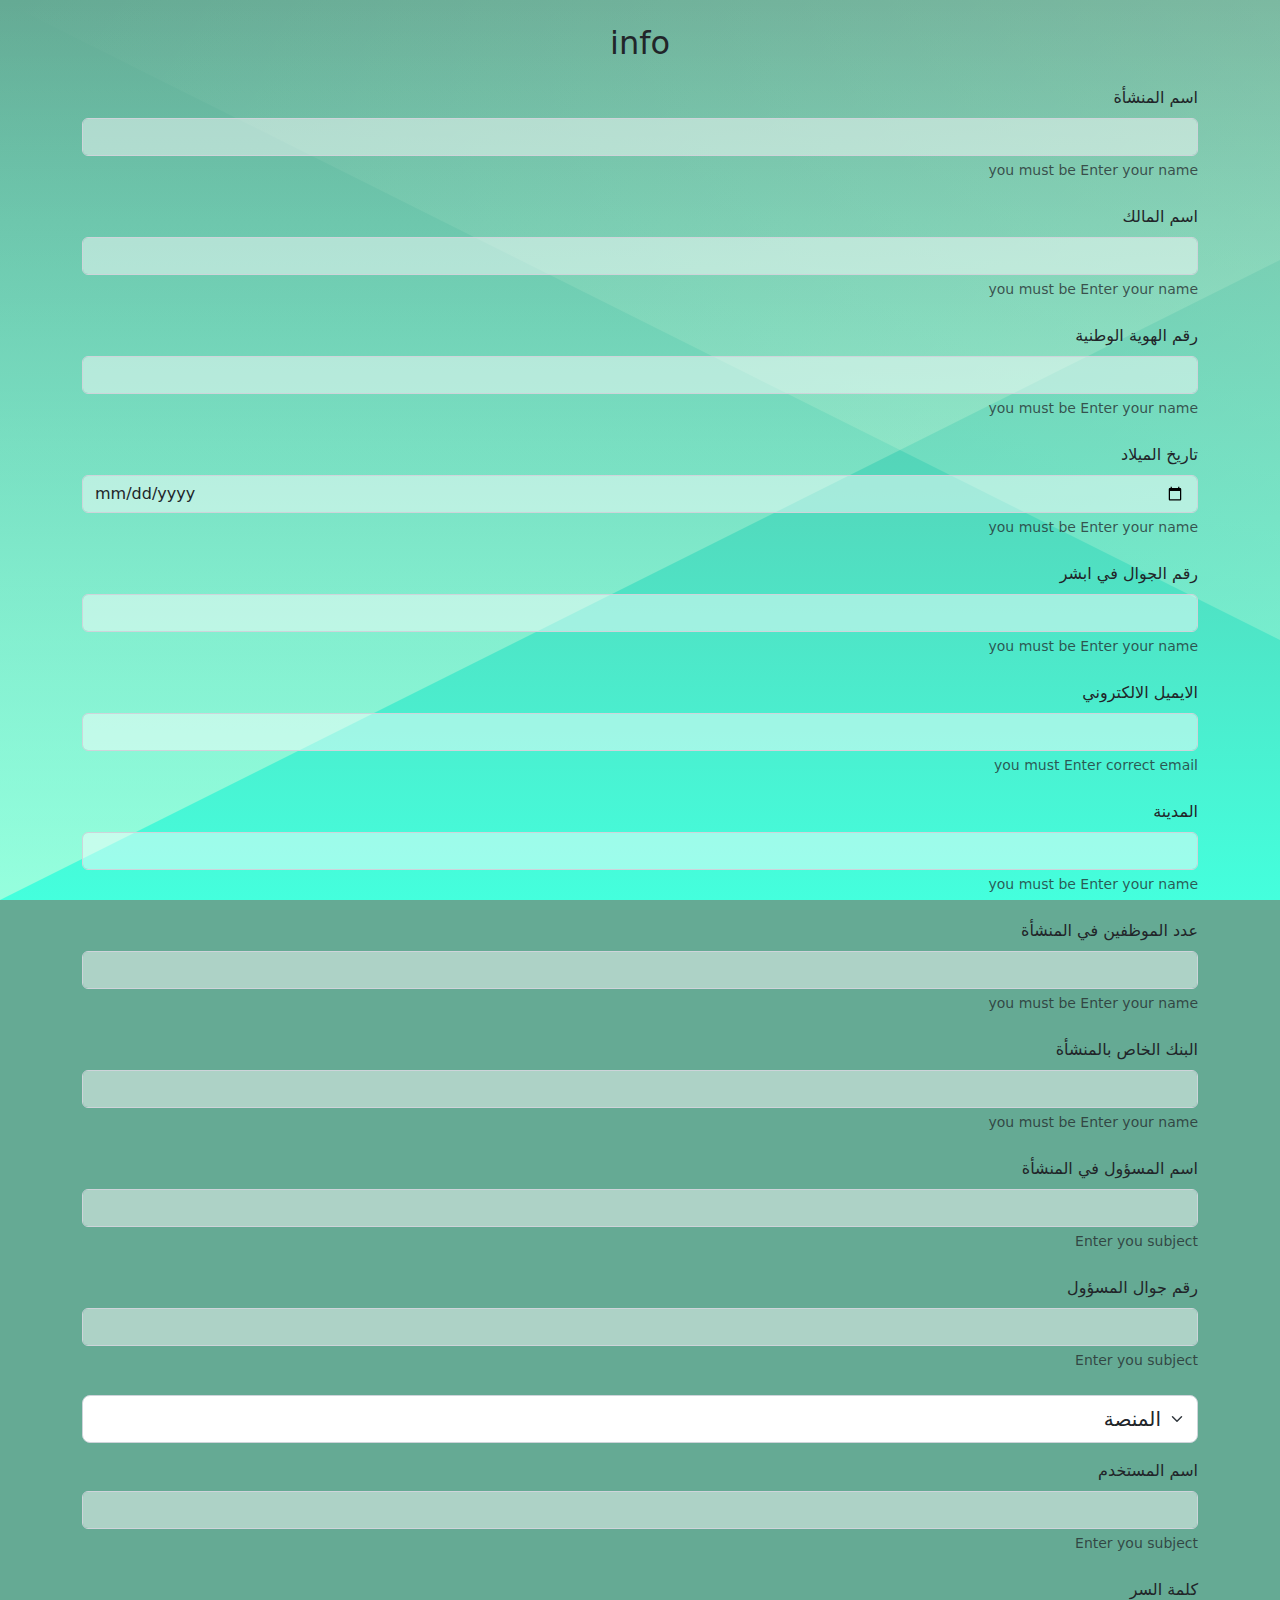
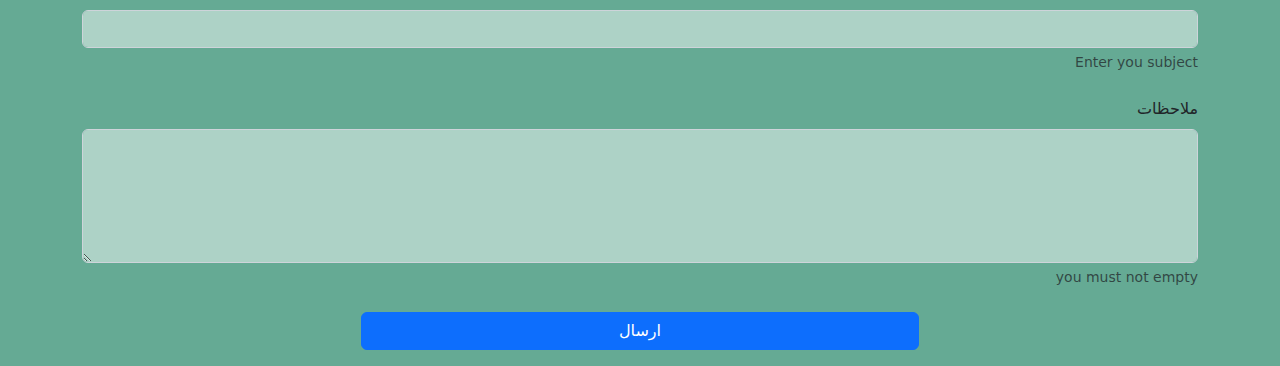
==== index.html @ 95854f3e "inpust" ====
<!DOCTYPE html>
<html lang="ar" dir="rtl">
  <head>
    <meta charset="UTF-8">
    <meta http-equiv="X-UA-Compatible" content="IE=edge">
    <meta name="viewport" content="width=device-width, initial-scale=1.0">
    <link rel="preconnect" href="https://fonts.googleapis.com">
    <link rel="preconnect" href="https://fonts.gstatic.com" crossorigin>
    <link href="https://fonts.googleapis.com/css2?family=Poppins:wght@100;300;400;500;600;700&amp;display=swap" rel="stylesheet">
    <link rel="stylesheet" href="./css/all.min.css">
    <link rel="stylesheet" href="./css/bootstrap.min.css">
    <link rel="stylesheet" href="./css/main.css">
    <title>curds</title>
  </head>
  <body>
    <div class="container">
       <form class="mt-3 mb-3" action="#"> 
      <h2 class=" mt-4 mb-4 text-center">   info</h2><div class="mb-4">
<label class="form-label" for="InputName"> اسم المنشأة</label>
<input class="form-control" type="text" id="InputName" aria-describedby="emailHelp">
<div class="form-text visible">you must be Enter your name</div>
</div>
<div class="mb-4">
<label class="form-label" for="InputName"> اسم المالك</label>
<input class="form-control" type="text" id="InputName" aria-describedby="emailHelp">
<div class="form-text visible">you must be Enter your name</div>
</div>
<div class="mb-4">
<label class="form-label" for="InputName">  رقم الهوية الوطنية </label>
<input class="form-control" type="number" id="InputName" aria-describedby="emailHelp">
<div class="form-text visible">you must be Enter your name</div>
</div>
<div class="mb-4">
<label class="form-label" for="InputName"> تاريخ الميلاد</label>
<input class="form-control" type="date" id="InputName" aria-describedby="emailHelp">
<div class="form-text visible">you must be Enter your name</div>
</div>
<div class="mb-4">
<label class="form-label" for="InputName"> رقم الجوال في ابشر </label>
<input class="form-control" type="text" id="InputName" aria-describedby="emailHelp">
<div class="form-text visible">you must be Enter your name</div>
</div>
<div class="mb-4">
<label class="form-label" for="emailUser"> الايميل الالكتروني </label>
<input class="form-control" type="email" id="emailUser" aria-describedby="emailHelp">
<div class="form-text visible">you must Enter correct email</div>
</div>
<div class="mb-4">
<label class="form-label" for="InputName">  المدينة </label>
<input class="form-control" type="text" id="InputName" aria-describedby="emailHelp">
<div class="form-text visible">you must be Enter your name</div>
</div>
<div class="mb-4">
<label class="form-label" for="InputName">  عدد الموظفين في المنشأة</label>
<input class="form-control" type="text" id="InputName" aria-describedby="emailHelp">
<div class="form-text visible">you must be Enter your name</div>
</div>
<div class="mb-4">
<label class="form-label" for="InputName"> البنك الخاص بالمنشأة</label>
<input class="form-control" type="number" id="InputName" aria-describedby="emailHelp">
<div class="form-text visible">you must be Enter your name</div>
</div>
<div class="mb-4">
<label class="form-label" for="exampleInputPassword1">اسم المسؤول في المنشأة</label>
<input class="form-control" type="text" id="exampleInputPassword1">
<div class="form-text visible">Enter you subject</div>
</div>
<div class="mb-4">
<label class="form-label" for="exampleInputPassword1">رقم جوال المسؤول</label>
<input class="form-control" type="number" id="exampleInputPassword1">
<div class="form-text visible">Enter you subject</div>
</div>
<select class="form-select form-select-lg mb-3" aria-label=".form-select-lg example">
<option selected class="bg-light">المنصة </option>
<option value="1">وزارة التجارة</option>
<option value="2">مكتب العمل</option>
<option value="3">التأمينات الاجتماعية</option>
<option value="3">منصة قوى</option>
<option value="3">منصة مدد</option>
<option value="3">بلدي</option>
<option value="3">مقيم</option>
<option value="3">أبشر أعمال</option>
<option value="3">هيئة الزكاة و الضريبة </option>
</select>
<div class="mb-4">
<label class="form-label" for="exampleInputPassword1">اسم المستخدم </label>
<input class="form-control" type="text" id="exampleInputPassword1">
<div class="form-text visible">Enter you subject</div>
</div>
<div class="mb-4">
<label class="form-label" for="exampleInputPassword1"> كلمة السر </label>
<input class="form-control" type="password" id="exampleInputPassword1">
<div class="form-text visible">Enter you subject</div>
</div>
<div class="mb-4">
<label class="form-label" for="">ملاحظات</label>
<textarea class="form-control" name="message" cols="10" rows="5"></textarea>
<div class="form-text visible">you must not empty</div>
</div>
<button class="btn btn-primary m-auto d-block w-50" type="submit">ارسال</button>
</form>
    </div>
  </body>
</html>
---- css/main.css ----
body {
  background-color: #65aa94;
  background-image: url("data:image/svg+xml,%3Csvg xmlns='http://www.w3.org/2000/svg' width='100%25' height='100%25' viewBox='0 0 2 1'%3E%3Cdefs%3E%3ClinearGradient id='a' gradientUnits='userSpaceOnUse' x1='0' x2='0' y1='0' y2='1'%3E%3Cstop offset='0' stop-color='%2365AA94'/%3E%3Cstop offset='1' stop-color='%234fd'/%3E%3C/linearGradient%3E%3ClinearGradient id='b' gradientUnits='userSpaceOnUse' x1='0' y1='0' x2='0' y2='1'%3E%3Cstop offset='0' stop-color='%23E6FFDE' stop-opacity='0'/%3E%3Cstop offset='1' stop-color='%23E6FFDE' stop-opacity='1'/%3E%3C/linearGradient%3E%3ClinearGradient id='c' gradientUnits='userSpaceOnUse' x1='0' y1='0' x2='2' y2='2'%3E%3Cstop offset='0' stop-color='%23E6FFDE' stop-opacity='0'/%3E%3Cstop offset='1' stop-color='%23E6FFDE' stop-opacity='1'/%3E%3C/linearGradient%3E%3C/defs%3E%3Crect x='0' y='0' fill='url(%23a)' width='2' height='1'/%3E%3Cg fill-opacity='0.5'%3E%3Cpolygon fill='url(%23b)' points='0 1 0 0 2 0'/%3E%3Cpolygon fill='url(%23c)' points='2 1 2 0 0 0'/%3E%3C/g%3E%3C/svg%3E");
  background-attachment: fixed;
  background-size: cover;
}

.form-control {
  background-color: #ffffff78;
}
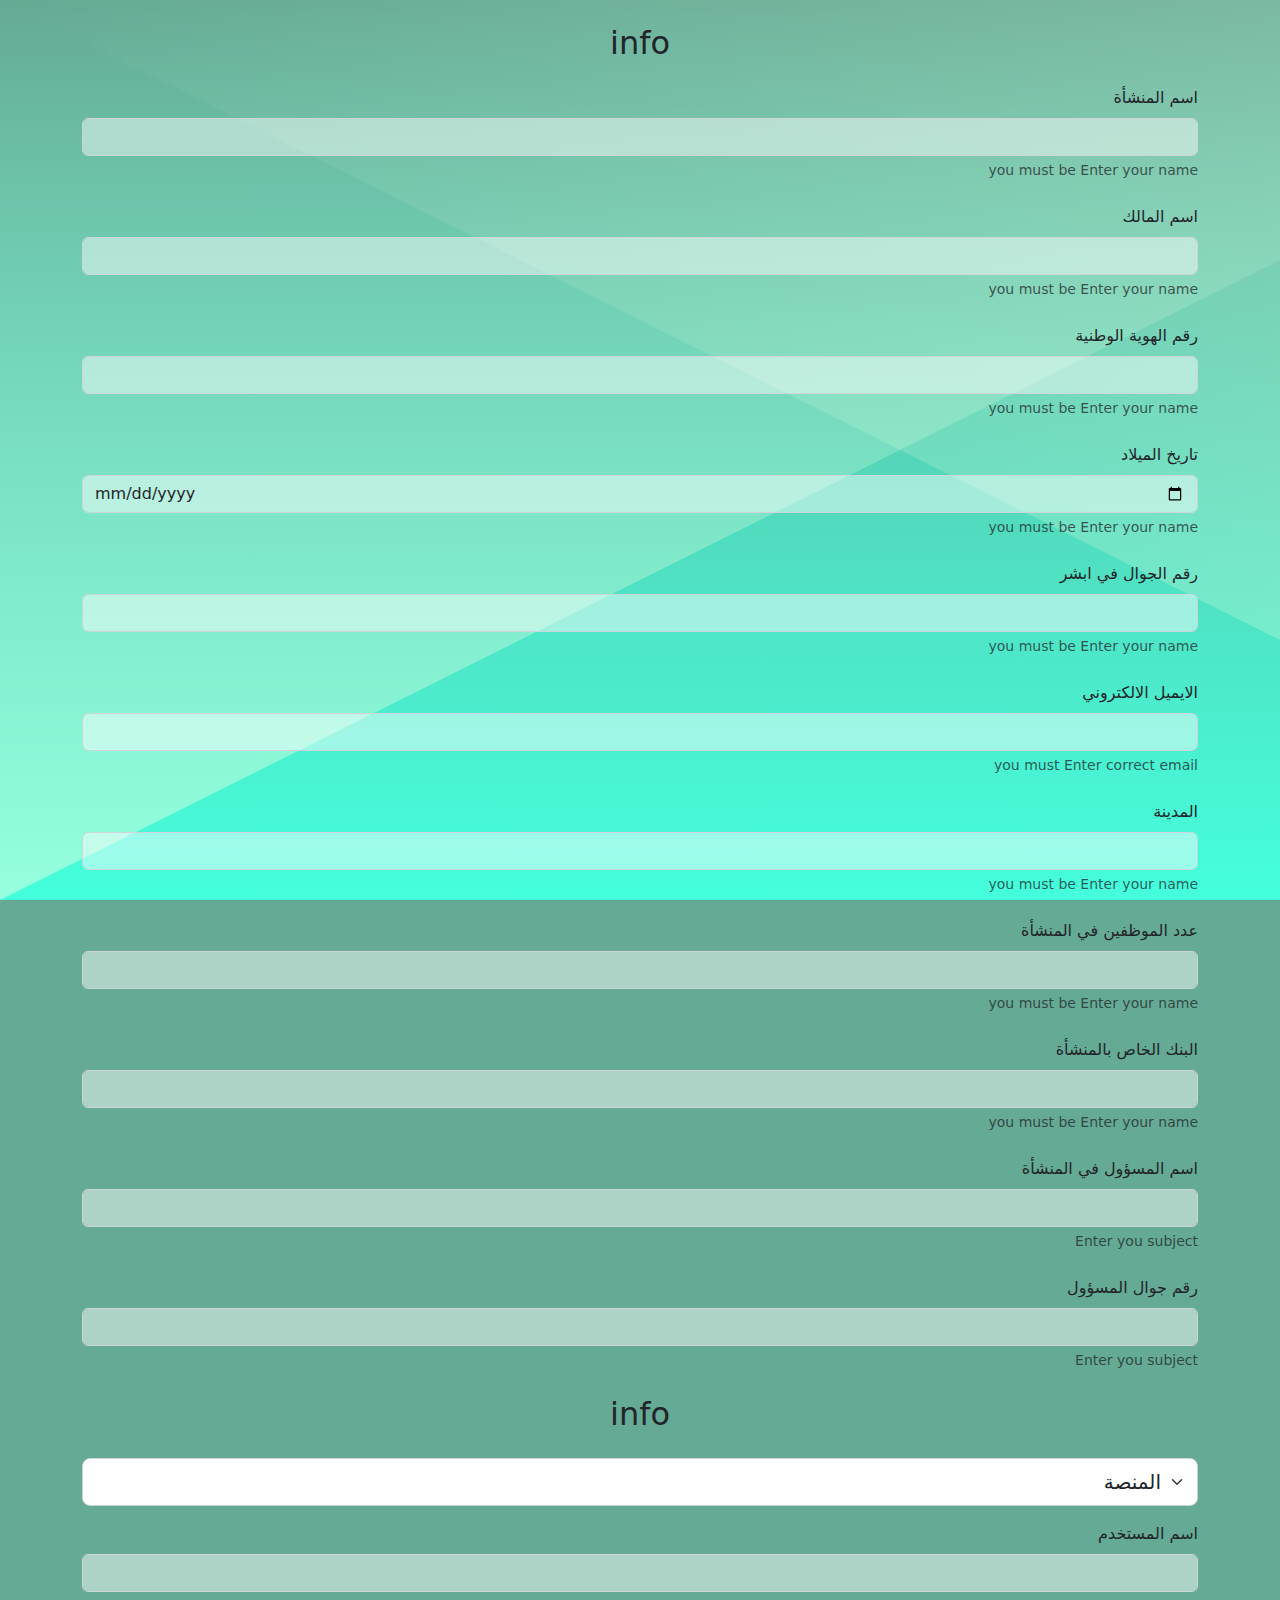
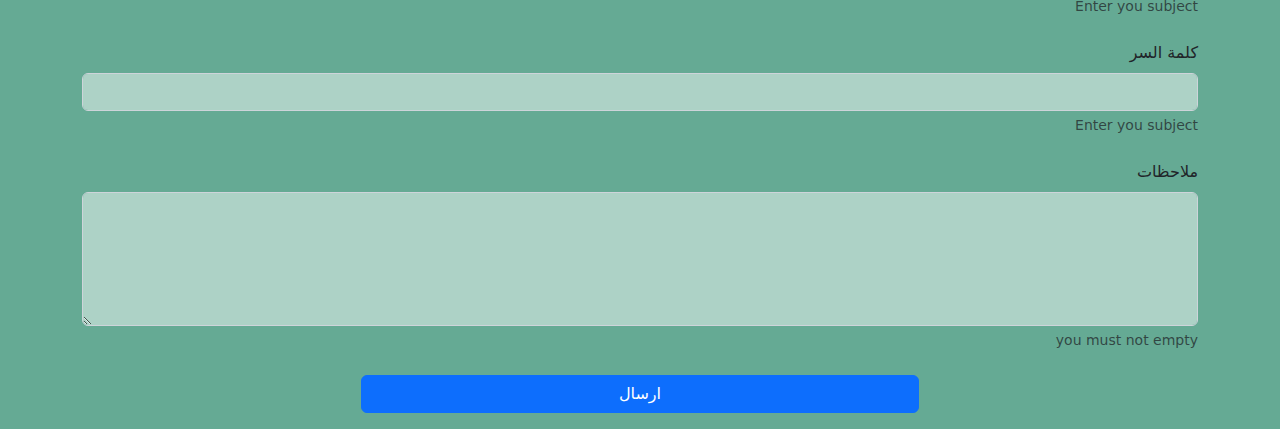
==== commit e2514d03: "info and readme file" ====
--- a/index.html
+++ b/index.html
@@ -70,7 +70,7 @@
 <input class="form-control" type="number" id="exampleInputPassword1">
 <div class="form-text visible">Enter you subject</div>
 </div>
-<select class="form-select form-select-lg mb-3" aria-label=".form-select-lg example">
+      <h2 class=" mt-4 mb-4 text-center">   info</h2><select class="form-select form-select-lg mb-3" aria-label=".form-select-lg example">
 <option selected class="bg-light">المنصة </option>
 <option value="1">وزارة التجارة</option>
 <option value="2">مكتب العمل</option>
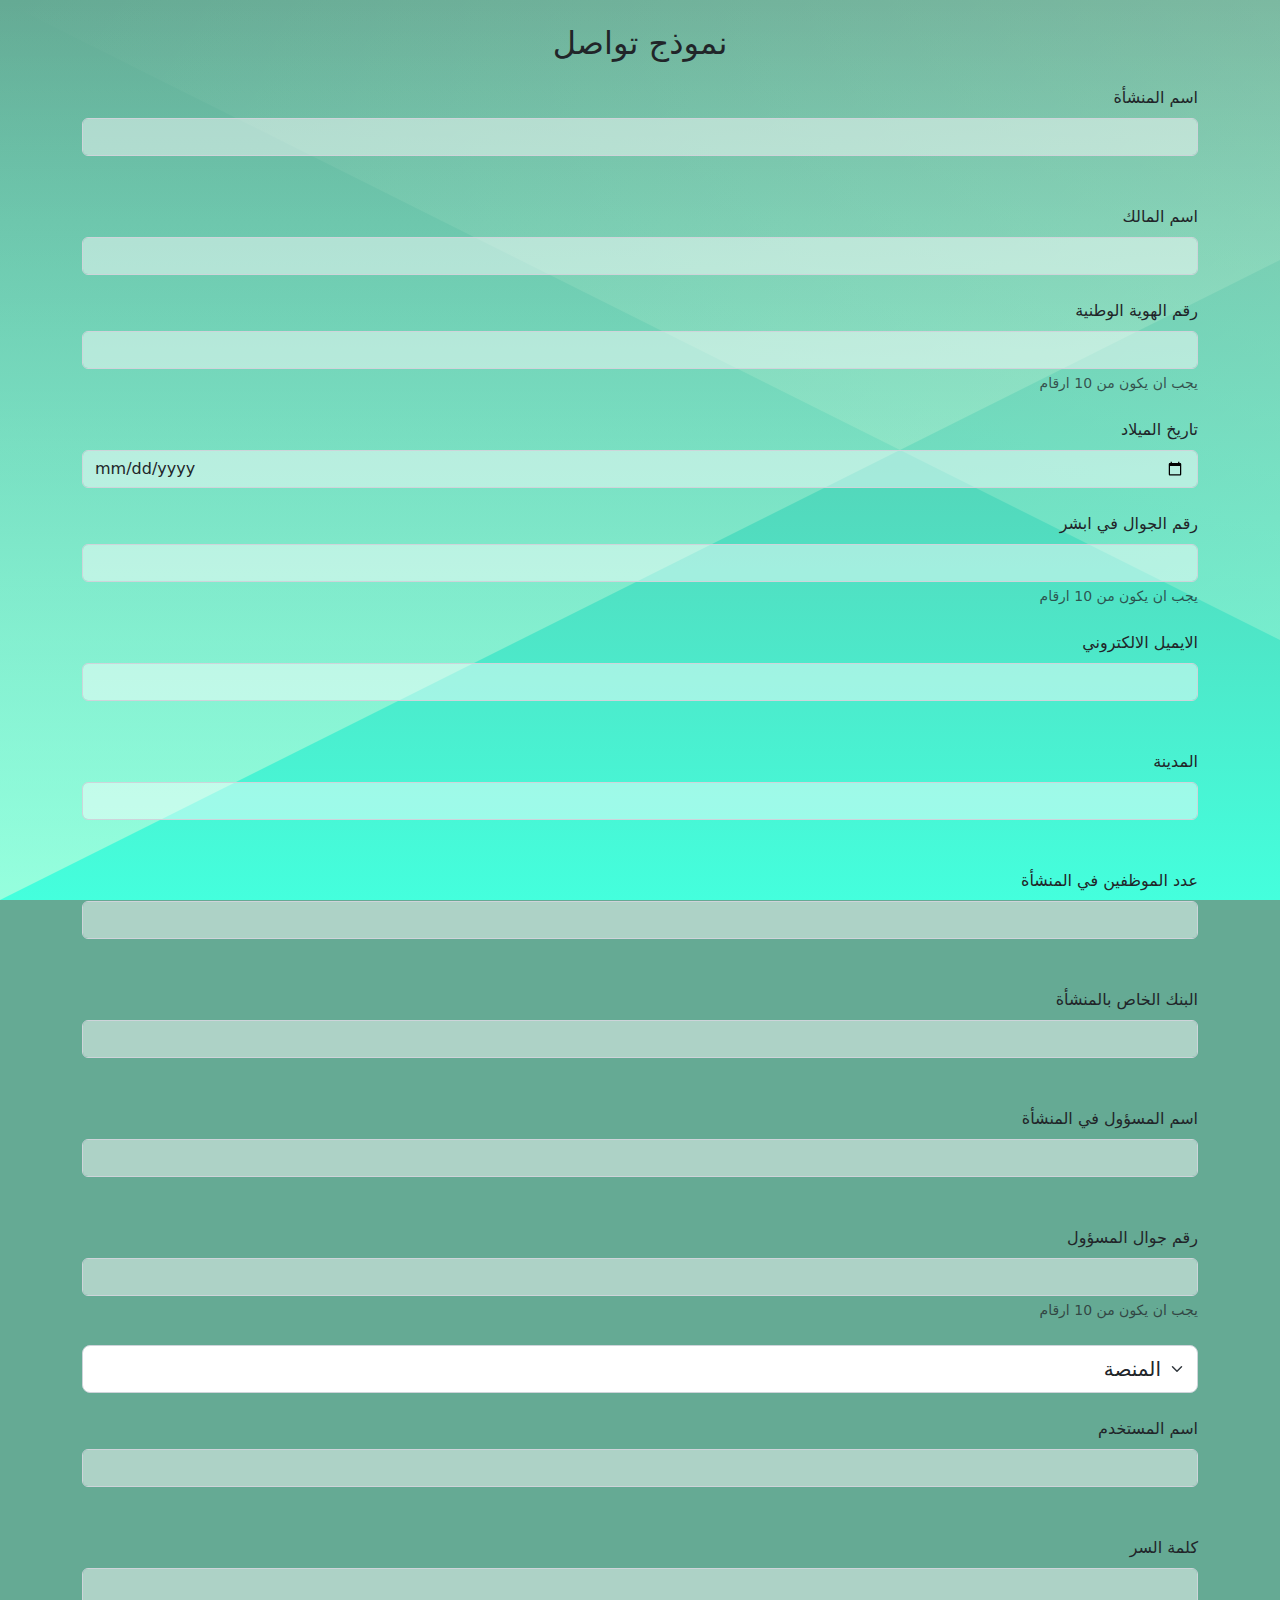
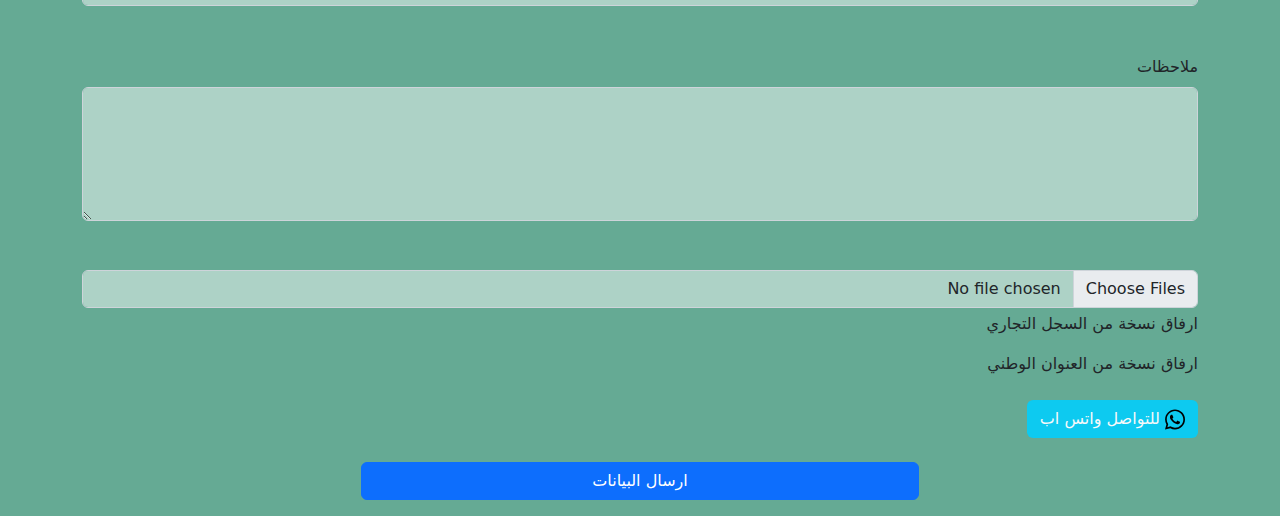
==== commit 954d24f3: "update" ====
--- a/index.html
+++ b/index.html
@@ -15,62 +15,61 @@
   <body>
     <div class="container">
        <form class="mt-3 mb-3" action="#"> 
-      <h2 class=" mt-4 mb-4 text-center">   info</h2><div class="mb-4">
+      <h2 class=" mt-4 mb-4 text-center"> نموذج تواصل </h2><div class="mb-4">
 <label class="form-label" for="InputName"> اسم المنشأة</label>
 <input class="form-control" type="text" id="InputName" aria-describedby="emailHelp">
-<div class="form-text visible">you must be Enter your name</div>
+<div class="form-text invisible">you must be Enter your name</div>
 </div>
 <div class="mb-4">
 <label class="form-label" for="InputName"> اسم المالك</label>
 <input class="form-control" type="text" id="InputName" aria-describedby="emailHelp">
-<div class="form-text visible">you must be Enter your name</div>
 </div>
 <div class="mb-4">
 <label class="form-label" for="InputName">  رقم الهوية الوطنية </label>
 <input class="form-control" type="number" id="InputName" aria-describedby="emailHelp">
-<div class="form-text visible">you must be Enter your name</div>
+<div class="form-text visible">يجب ان يكون من 10 ارقام</div>
 </div>
 <div class="mb-4">
 <label class="form-label" for="InputName"> تاريخ الميلاد</label>
 <input class="form-control" type="date" id="InputName" aria-describedby="emailHelp">
-<div class="form-text visible">you must be Enter your name</div>
 </div>
 <div class="mb-4">
 <label class="form-label" for="InputName"> رقم الجوال في ابشر </label>
-<input class="form-control" type="text" id="InputName" aria-describedby="emailHelp">
-<div class="form-text visible">you must be Enter your name</div>
+<input class="form-control" type="number" id="InputName" aria-describedby="emailHelp">
+<div class="form-text visible">يجب ان يكون من 10 ارقام</div>
 </div>
 <div class="mb-4">
 <label class="form-label" for="emailUser"> الايميل الالكتروني </label>
 <input class="form-control" type="email" id="emailUser" aria-describedby="emailHelp">
-<div class="form-text visible">you must Enter correct email</div>
+<div class="form-text invisible">you must Enter correct email</div>
 </div>
 <div class="mb-4">
 <label class="form-label" for="InputName">  المدينة </label>
 <input class="form-control" type="text" id="InputName" aria-describedby="emailHelp">
-<div class="form-text visible">you must be Enter your name</div>
+<div class="form-text invisible">you must be Enter your name</div>
 </div>
 <div class="mb-4">
 <label class="form-label" for="InputName">  عدد الموظفين في المنشأة</label>
-<input class="form-control" type="text" id="InputName" aria-describedby="emailHelp">
-<div class="form-text visible">you must be Enter your name</div>
+<input class="form-control" type="number" id="InputName" aria-describedby="emailHelp">
+<div class="form-text invisible">you must be Enter your name</div>
 </div>
 <div class="mb-4">
 <label class="form-label" for="InputName"> البنك الخاص بالمنشأة</label>
-<input class="form-control" type="number" id="InputName" aria-describedby="emailHelp">
-<div class="form-text visible">you must be Enter your name</div>
+<input class="form-control" type="text" id="InputName" aria-describedby="emailHelp">
+<div class="form-text invisible">you must be Enter your name</div>
 </div>
 <div class="mb-4">
 <label class="form-label" for="exampleInputPassword1">اسم المسؤول في المنشأة</label>
 <input class="form-control" type="text" id="exampleInputPassword1">
-<div class="form-text visible">Enter you subject</div>
+<div class="form-text invisible">Enter you subject</div>
 </div>
 <div class="mb-4">
 <label class="form-label" for="exampleInputPassword1">رقم جوال المسؤول</label>
 <input class="form-control" type="number" id="exampleInputPassword1">
-<div class="form-text visible">Enter you subject</div>
+<div class="form-text visible">يجب ان يكون من 10 ارقام</div>
 </div>
-      <h2 class=" mt-4 mb-4 text-center">   info</h2><select class="form-select form-select-lg mb-3" aria-label=".form-select-lg example">
+<div class="mb-4">
+<select class="form-select form-select-lg" aria-label=".form-select-lg example">
 <option selected class="bg-light">المنصة </option>
 <option value="1">وزارة التجارة</option>
 <option value="2">مكتب العمل</option>
@@ -82,22 +81,30 @@
 <option value="3">أبشر أعمال</option>
 <option value="3">هيئة الزكاة و الضريبة </option>
 </select>
+</div>
 <div class="mb-4">
 <label class="form-label" for="exampleInputPassword1">اسم المستخدم </label>
 <input class="form-control" type="text" id="exampleInputPassword1">
-<div class="form-text visible">Enter you subject</div>
+<div class="form-text invisible">Enter you subject</div>
 </div>
 <div class="mb-4">
 <label class="form-label" for="exampleInputPassword1"> كلمة السر </label>
 <input class="form-control" type="password" id="exampleInputPassword1">
-<div class="form-text visible">Enter you subject</div>
+<div class="form-text invisible">Enter you subject</div>
 </div>
 <div class="mb-4">
 <label class="form-label" for="">ملاحظات</label>
 <textarea class="form-control" name="message" cols="10" rows="5"></textarea>
-<div class="form-text visible">you must not empty</div>
+<div class="form-text invisible">you must not empty</div>
 </div>
-<button class="btn btn-primary m-auto d-block w-50" type="submit">ارسال</button>
+<div class="mb-4">
+<input class="form-control mb-1" type="file" id="formFile" multiple>
+<label for="formFile" class="form-label">
+      <p>ارفاق نسخة من السجل التجاري</p>
+      <p>ارفاق نسخة من العنوان الوطني</p></label>
+<a class="btn bg-info text-light d-block mb-2 link-whatsapp" href="#" role="button"><img src="img/whatsapp-brands.svg" class="whatsapp">  للتواصل واتس اب </a>
+</div>
+<button class="btn btn-primary m-auto d-block w-50" type="submit">  ارسال البيانات</button>
 </form>
     </div>
   </body>
--- a/css/main.css
+++ b/css/main.css
@@ -7,4 +7,14 @@
 
 .form-control {
   background-color: #ffffff78;
+}
+
+.link-whatsapp {
+  width: -webkit-fit-content;
+  width: -moz-fit-content;
+  width: fit-content;
+}
+
+.whatsapp {
+  width: 20px;
 }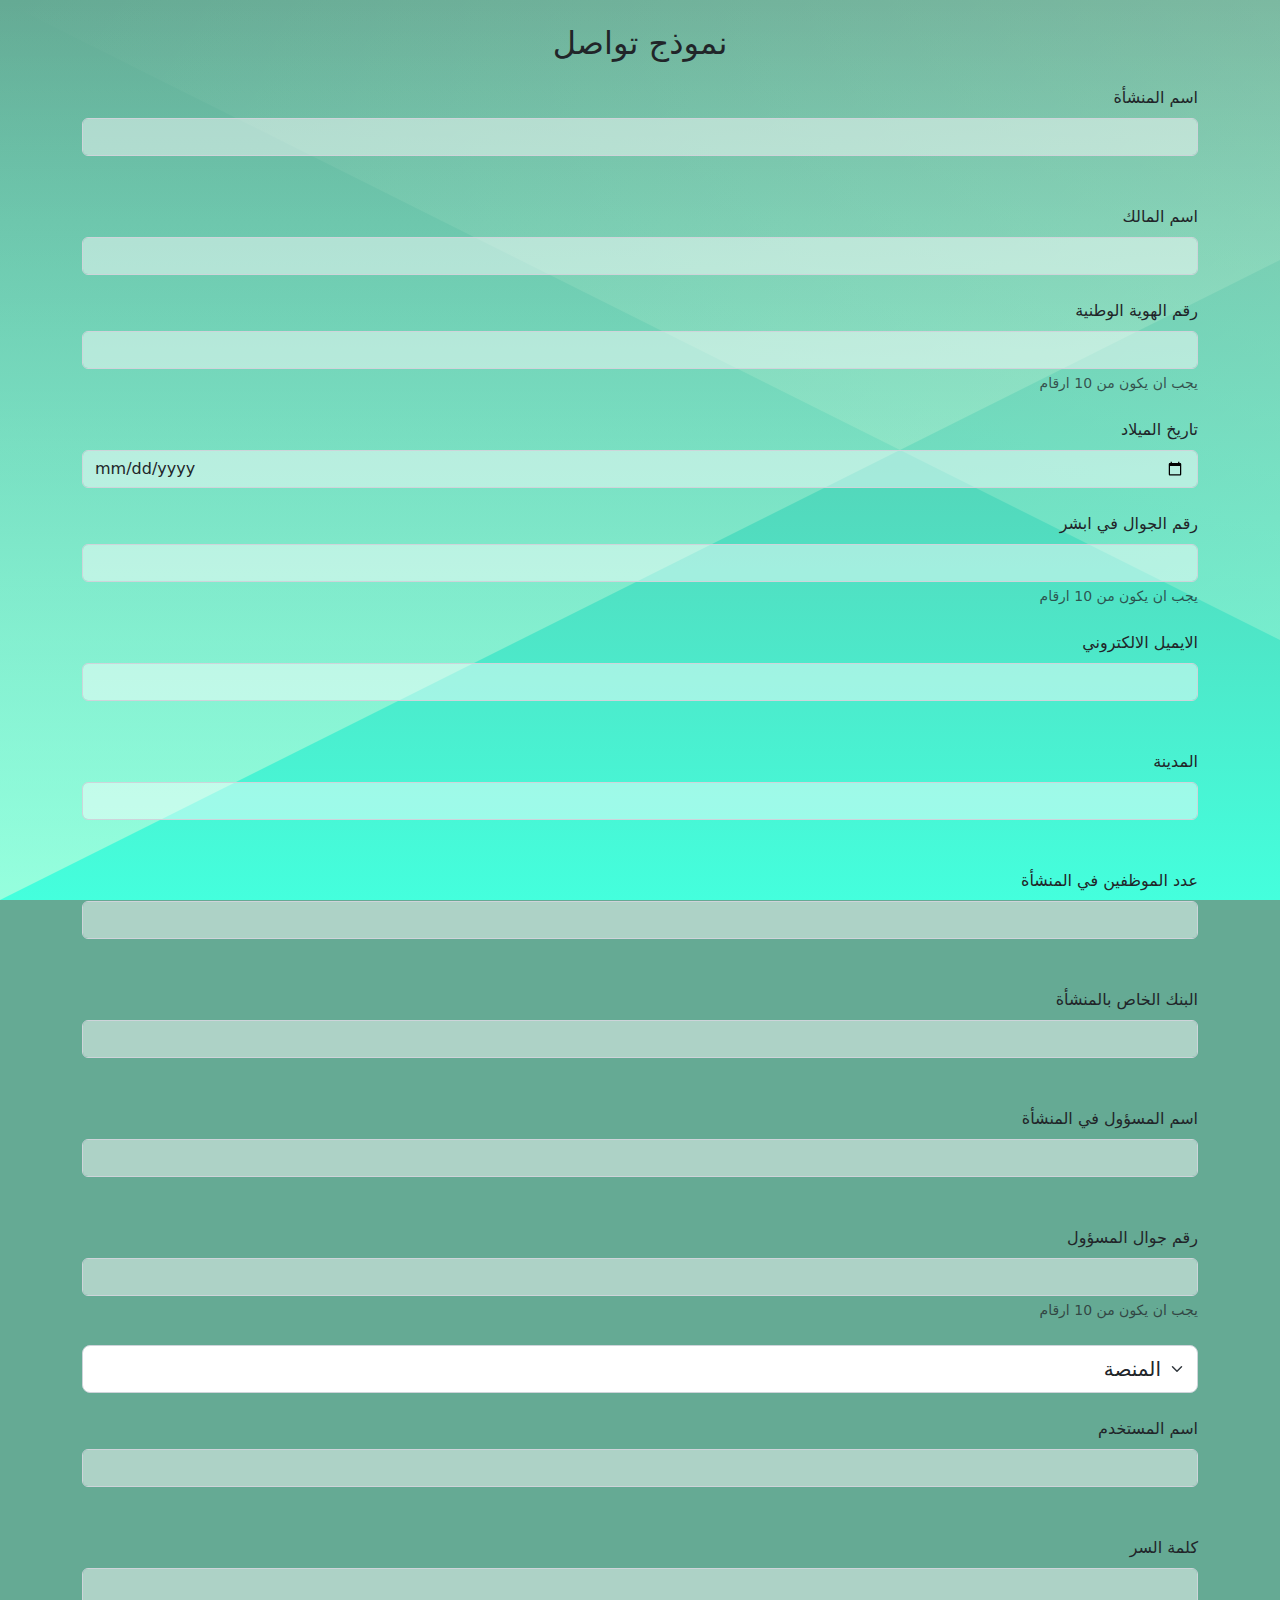
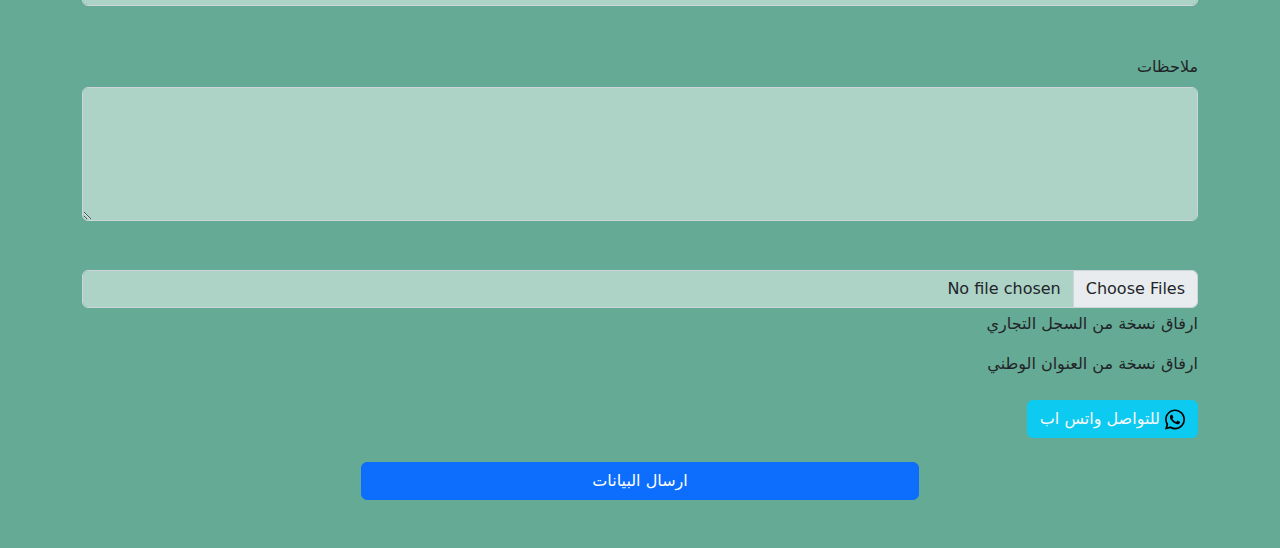
==== commit f7038d7e: "add login , dashbord page" ====
--- a/index.html
+++ b/index.html
@@ -14,7 +14,7 @@
   </head>
   <body>
     <div class="container">
-       <form class="mt-3 mb-3" action="#"> 
+       <form class="mt-3 mb-4 pb-4" action="#"> 
       <h2 class=" mt-4 mb-4 text-center"> نموذج تواصل </h2><div class="mb-4">
 <label class="form-label" for="InputName"> اسم المنشأة</label>
 <input class="form-control" type="text" id="InputName" aria-describedby="emailHelp">
